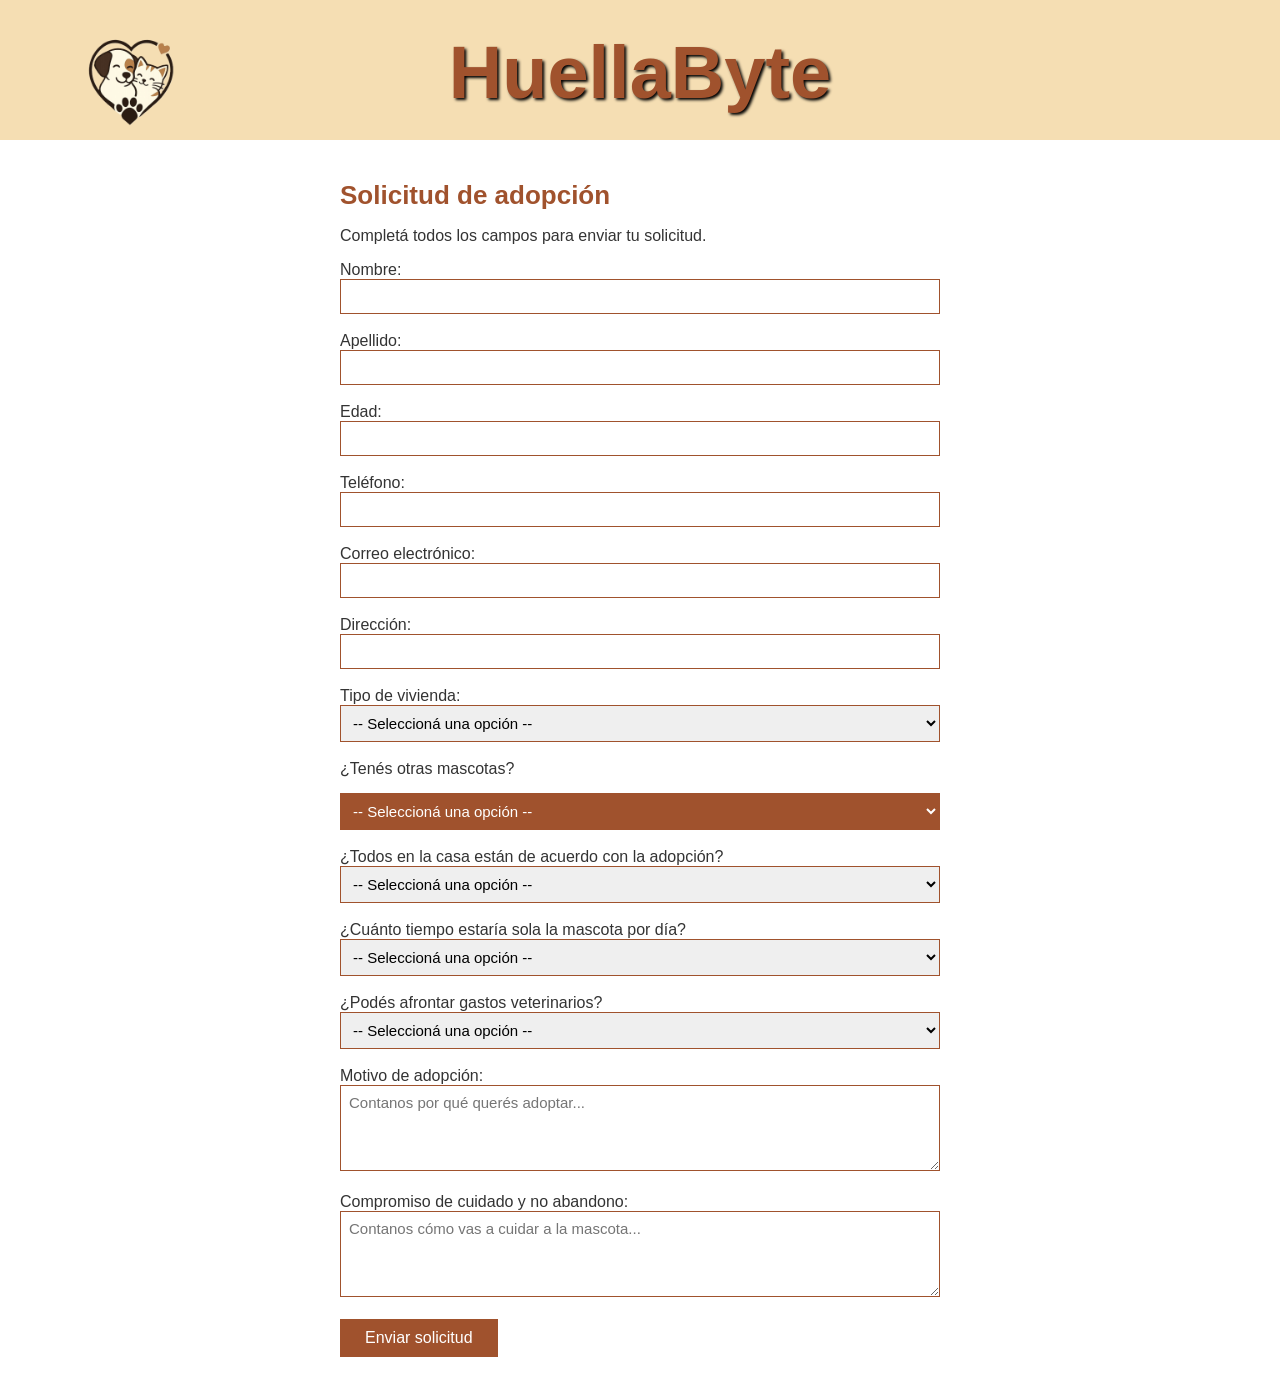
==== form.html @ 20ceaf62 "primer commit" ====
<!DOCTYPE html>
<html lang="es">
<head>
    <meta charset="UTF-8">
    <meta name="viewport" content="width=device-width, initial-scale=1.0">
    <title>HuellaByte - Solicitud de adopción</title>
    <link rel="stylesheet" href="huellabyte.css">
    <script src="huellabyte.js"></script>
</head>

<body>

    <div id="bloque1">
        <h1>HuellaByte</h1>
    </div>
    <img id="logo" src="imagenes/WhatsApp Image 2026-05-10 at 19.51.01.png" alt="160px" width="160px">

    <div id="div-formulario">
        <h2>Solicitud de adopción</h2>
        <p>Completá todos los campos para enviar tu solicitud.</p>

        <label for="nombre">Nombre:</label><br>
        <input type="text" id="nombre"><br><br>

        <label for="apellido">Apellido:</label><br>
        <input type="text" id="apellido"><br><br>

        <label for="edad">Edad:</label><br>
        <input type="number" id="edad" min="18"><br><br>

        <label for="telefono">Teléfono:</label><br>
        <input type="text" id="telefono"><br><br>

        <label for="correo">Correo electrónico:</label><br>
        <input type="email" id="correo"><br><br>

        <label for="direccion">Dirección:</label><br>
        <input type="text" id="direccion"><br><br>

        <label for="vivienda">Tipo de vivienda:</label><br>
        <select id="vivienda">
            <option value="">-- Seleccioná una opción --</option>
            <option value="casa">Casa con patio</option>
            <option value="casa-sin-patio">Casa sin patio</option>
            <option value="departamento">Departamento</option>
        </select><br><br>

        <label for="mascotas">¿Tenés otras mascotas?</label><br>
        <select id="mascotas">
            <option value="">-- Seleccioná una opción --</option>
            <option value="si">Sí</option>
            <option value="no">No</option>
        </select><br><br>

        <label for="acuerdo">¿Todos en la casa están de acuerdo con la adopción?</label><br>
        <select id="acuerdo">
            <option value="">-- Seleccioná una opción --</option>
            <option value="si">Sí</option>
            <option value="no">No</option>
        </select><br><br>

        <label for="tiempo-sola">¿Cuánto tiempo estaría sola la mascota por día?</label><br>
        <select id="tiempo-sola">
            <option value="">-- Seleccioná una opción --</option>
            <option value="menos2">Menos de 2 horas</option>
            <option value="2a4">Entre 2 y 4 horas</option>
            <option value="4a8">Entre 4 y 8 horas</option>
            <option value="mas8">Más de 8 horas</option>
        </select><br><br>

        <label for="veterinario">¿Podés afrontar gastos veterinarios?</label><br>
        <select id="veterinario">
            <option value="">-- Seleccioná una opción --</option>
            <option value="si">Sí</option>
            <option value="no">No</option>
        </select><br><br>

        <label for="motivo">Motivo de adopción:</label><br>
        <textarea id="motivo" rows="4" cols="50" placeholder="Contanos por qué querés adoptar..."></textarea><br><br>

        <label for="compromiso">Compromiso de cuidado y no abandono:</label><br>
        <textarea id="compromiso" rows="4" cols="50" placeholder="Contanos cómo vas a cuidar a la mascota..."></textarea><br><br>

        <button onclick="enviarSolicitud()">Enviar solicitud</button>

        
        <p id="error-formulario"></p>
        <p id="exito-formulario"></p>

    </div>
</body>
</html>
---- huellabyte.css ----
html,
body {
    margin: 0;
    padding: 0;
}

h1 {
    margin: 0;
}

#bloque1 {
    text-align: center;
    font-family: 'Lucida Sans', 'Lucida Sans Regular', 'Lucida Grande', 'Lucida Sans Unicode', Geneva, Verdana, sans-serif;
    font-size: 37px;
    text-shadow: 2px 2px 3px black;
    color: sienna;
    background-color: wheat;
    width: 100%;
    height: 140px;
    margin: 0;
    padding: 30px 0 0;
    box-sizing: border-box;
}

/*INICIO*/

#logo {
    position: absolute;
    top: 30px;
    left: 50px;
}

#divintro {
    text-align: justify;
    font-size: 19px;
    font-family: 'Segoe UI', 'Trebuchet MS', Georgia, sans-serif;
    margin: 0 650px 0 40px;
    line-height: 1.6;
    color: #333;
}

#img-box {
    position: absolute;
    top: 170px;
    right: 50px;
    text-align: center;
}

#imgprincipal {
    display: block;
    width: 600px;
    box-shadow: 0 10px 25px rgba(0, 0, 0, 0.3);
}

#mascotas {
    display: inline-block;
    margin: 15px auto 0;
    padding: 10px 20px;
    font-size: 18px;
    color: white;
    background-color: sienna;
    border: none;
    cursor: pointer;
}

/*MASCOTAS*/

#seccion-mascotas {
    font-family: 'Segoe UI', 'Trebuchet MS', Georgia, sans-serif;
    padding: 30px 40px;
    color: #333;
    text-shadow: 2px 2px 3px rgba(0, 0, 0, 0.1);
}

#seccion-mascotas h2 {
    text-align: center;
    font-size: 28px;
    color: sienna;
    margin-bottom: 20px;
}

#grilla-mascotas {
    display: grid;
    grid-template-columns: repeat(3, 1fr);
    gap: 30px;
    max-width: 1100px;
    margin: 0 auto;
}

.tarjeta {
    background-color: wheat;
    border: 1px solid sienna;
    padding: 15px;
    text-align: center;
    font-family: 'Segoe UI', 'Trebuchet MS', Georgia, sans-serif;
    color: #333;
}

.tarjeta img {
    width: 100%;
}

.tarjeta h3 {
    color: sienna;
    font-size: 20px;
    margin: 10px 0 5px;
}

.tarjeta p {
    font-size: 15px;
    text-align: justify;
}

.tarjeta button {
    margin-top: 10px;
    padding: 8px 16px;
    font-size: 15px;
    background-color: sienna;
    color: white;
    border: none;
    cursor: pointer;
    font-family: 'Segoe UI', 'Trebuchet MS', Georgia, sans-serif;
}

/*LOGIN*/

#div-login {
    font-family: 'Segoe UI', 'Trebuchet MS', Georgia, sans-serif;
    width: 400px;
    margin: 60px auto;
    color: #333;
}

#div-login h2 {
    color: sienna;
    font-size: 26px;
    margin-bottom: 10px;
}

#div-login input {
    width: 100%;
    padding: 8px;
    font-size: 16px;
    border: 1px solid sienna;
    box-sizing: border-box;
    font-family: 'Segoe UI', 'Trebuchet MS', Georgia, sans-serif;
}

#div-login button {
    padding: 10px 25px;
    font-size: 16px;
    background-color: sienna;
    color: white;
    border: none;
    cursor: pointer;
    font-family: 'Segoe UI', 'Trebuchet MS', Georgia, sans-serif;
}

#error-login {
    color: red;
    font-size: 15px;
    margin-top: 10px;
}

/*FORMULARIO*/

#div-formulario {
    font-family: 'Segoe UI', 'Trebuchet MS', Georgia, sans-serif;
    width: 600px;
    margin: 40px auto;
    color: #333;
}

#div-formulario h2 {
    color: sienna;
    font-size: 26px;
    margin-bottom: 10px;
}

#div-formulario input,
#div-formulario select,
#div-formulario textarea {
    width: 100%;
    padding: 8px;
    font-size: 15px;
    border: 1px solid sienna;
    box-sizing: border-box;
    font-family: 'Segoe UI', 'Trebuchet MS', Georgia, sans-serif;
}

#div-formulario button {
    padding: 10px 25px;
    font-size: 16px;
    background-color: sienna;
    color: white;
    border: none;
    cursor: pointer;
    font-family: 'Segoe UI', 'Trebuchet MS', Georgia, sans-serif;
}

#error-formulario {
    color: red;
    font-size: 15px;
    margin-top: 10px;
}

#exito-formulario {
    font-size: 17px;
    margin-top: 10px;
    font-weight: bold;
    color: sienna;
}
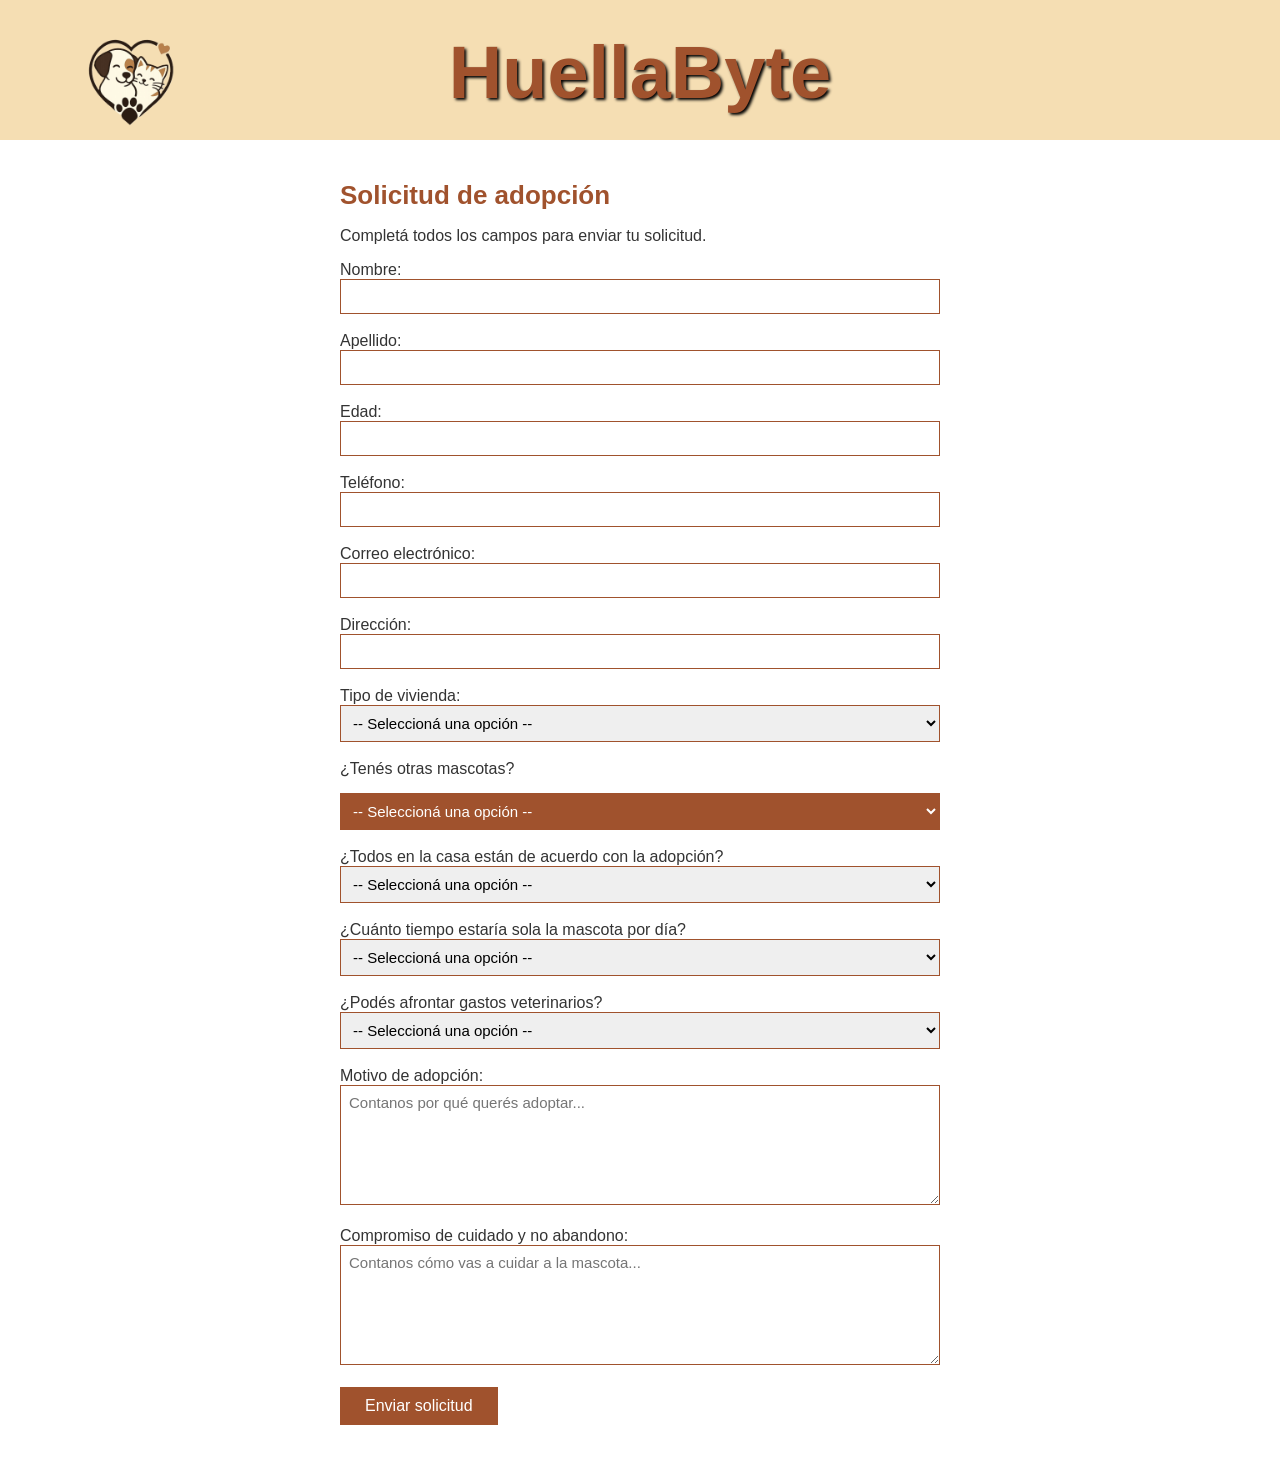
==== commit 1a2d2949: "cuarto commit" ====
--- a/form.html
+++ b/form.html
@@ -13,7 +13,7 @@
     <div id="bloque1">
         <h1>HuellaByte</h1>
     </div>
-    <img id="logo" src="imagenes/WhatsApp Image 2026-05-10 at 19.51.01.png" alt="160px" width="160px">
+    <img id="logo" src="imagenes/WhatsApp Image 2026-05-10 at 19.51.01.png" alt="logo" width="160px">
 
     <div id="div-formulario">
         <h2>Solicitud de adopción</h2>
@@ -76,10 +76,10 @@
         </select><br><br>
 
         <label for="motivo">Motivo de adopción:</label><br>
-        <textarea id="motivo" rows="4" cols="50" placeholder="Contanos por qué querés adoptar..."></textarea><br><br>
+        <textarea id="motivo" placeholder="Contanos por qué querés adoptar..."></textarea><br><br>
 
         <label for="compromiso">Compromiso de cuidado y no abandono:</label><br>
-        <textarea id="compromiso" rows="4" cols="50" placeholder="Contanos cómo vas a cuidar a la mascota..."></textarea><br><br>
+        <textarea id="compromiso" placeholder="Contanos cómo vas a cuidar a la mascota..."></textarea><br><br>
 
         <button onclick="enviarSolicitud()">Enviar solicitud</button>
 
--- a/huellabyte.css
+++ b/huellabyte.css
@@ -98,6 +98,8 @@
 
 .tarjeta img {
     width: 100%;
+    height: 500px;
+    object-fit: cover;
 }
 
 .tarjeta h3 {
@@ -188,6 +190,11 @@
     font-family: 'Segoe UI', 'Trebuchet MS', Georgia, sans-serif;
 }
 
+#div-formulario textarea {
+    width: 100%;
+    height: 120px;
+}
+
 #div-formulario button {
     padding: 10px 25px;
     font-size: 16px;
